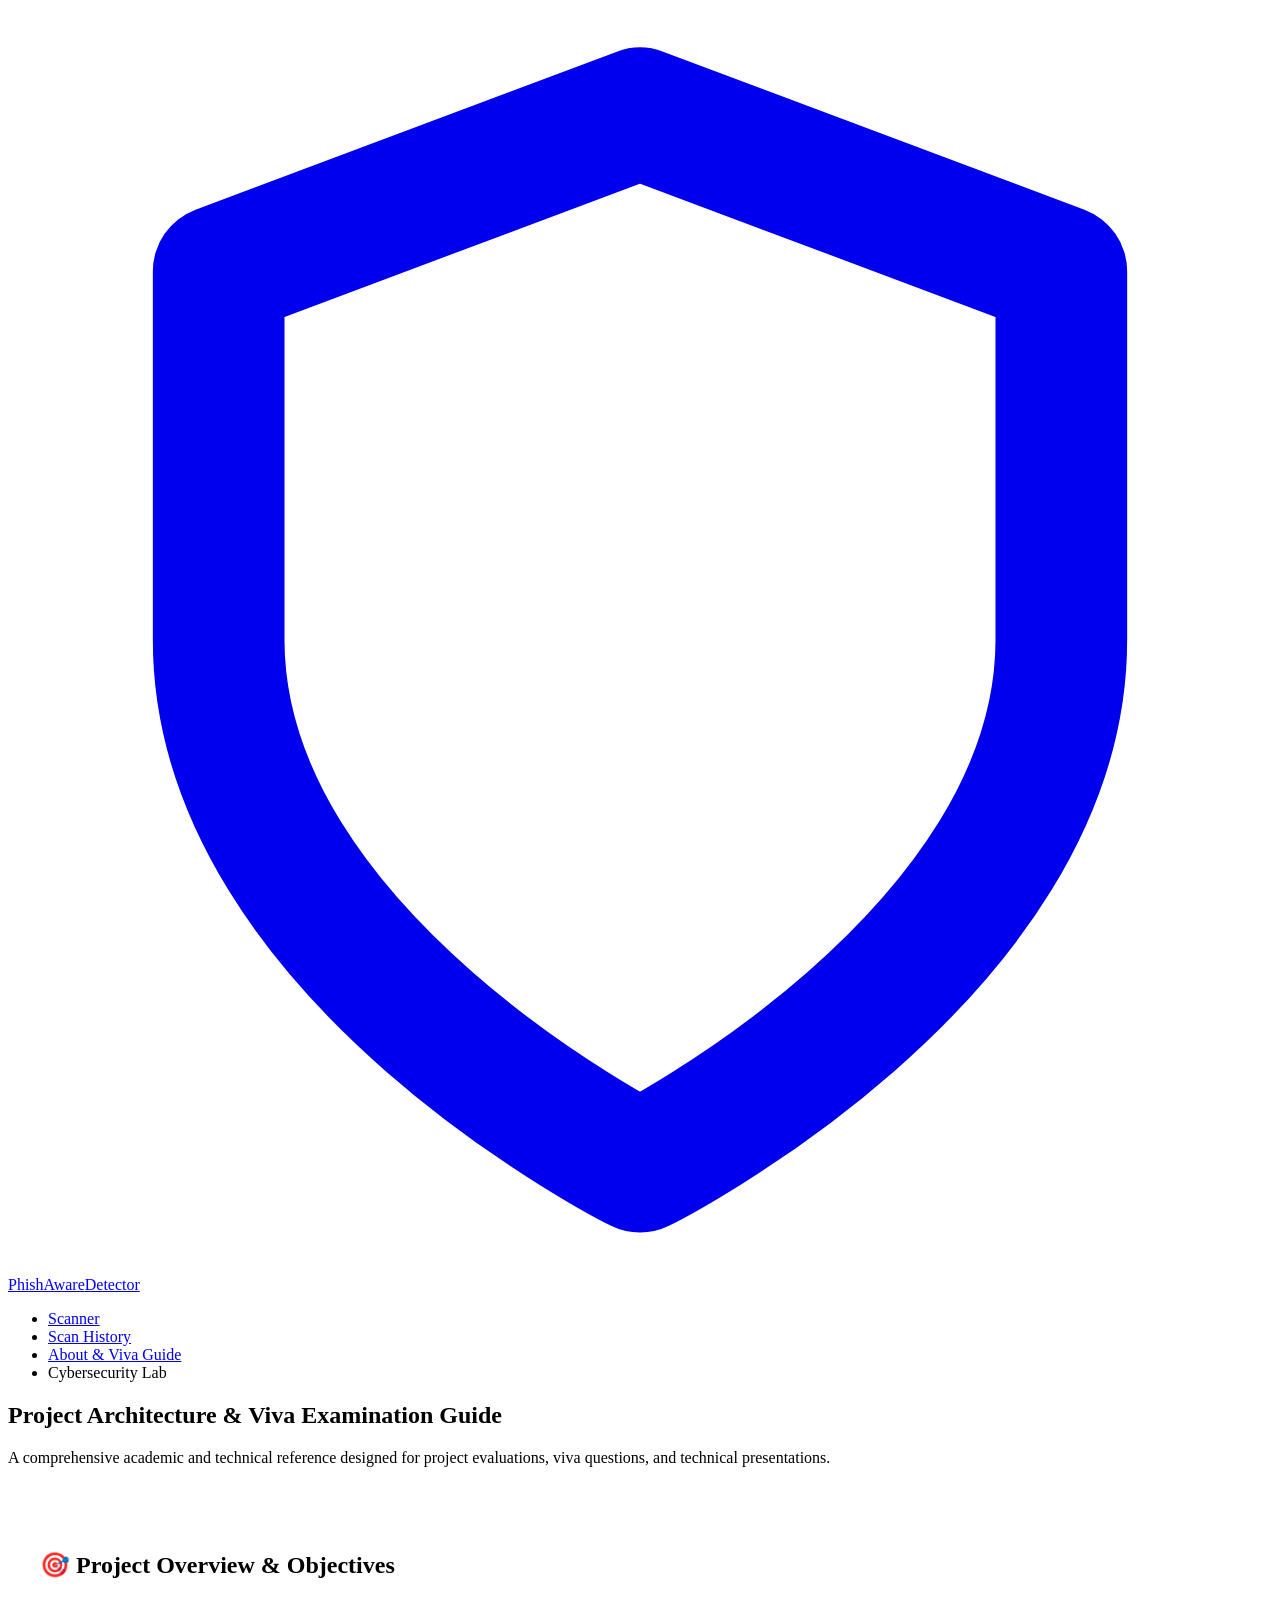
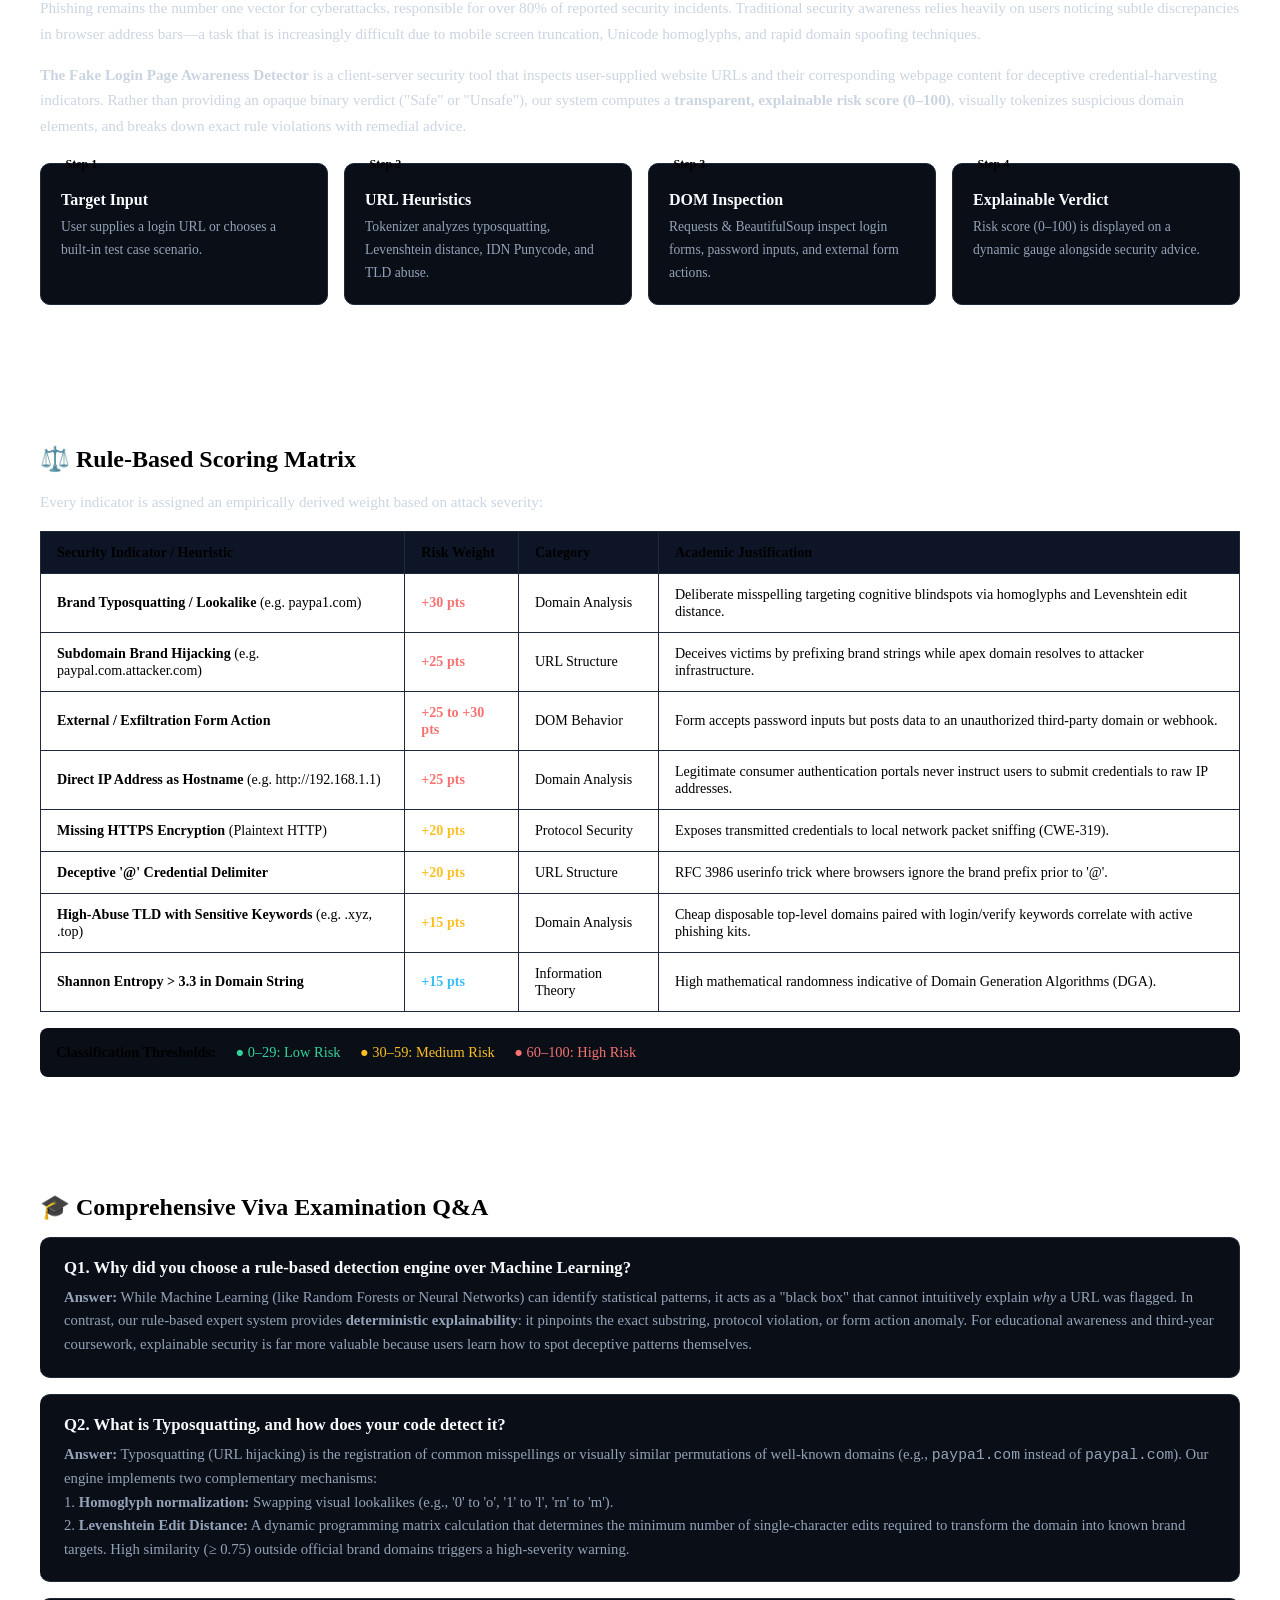
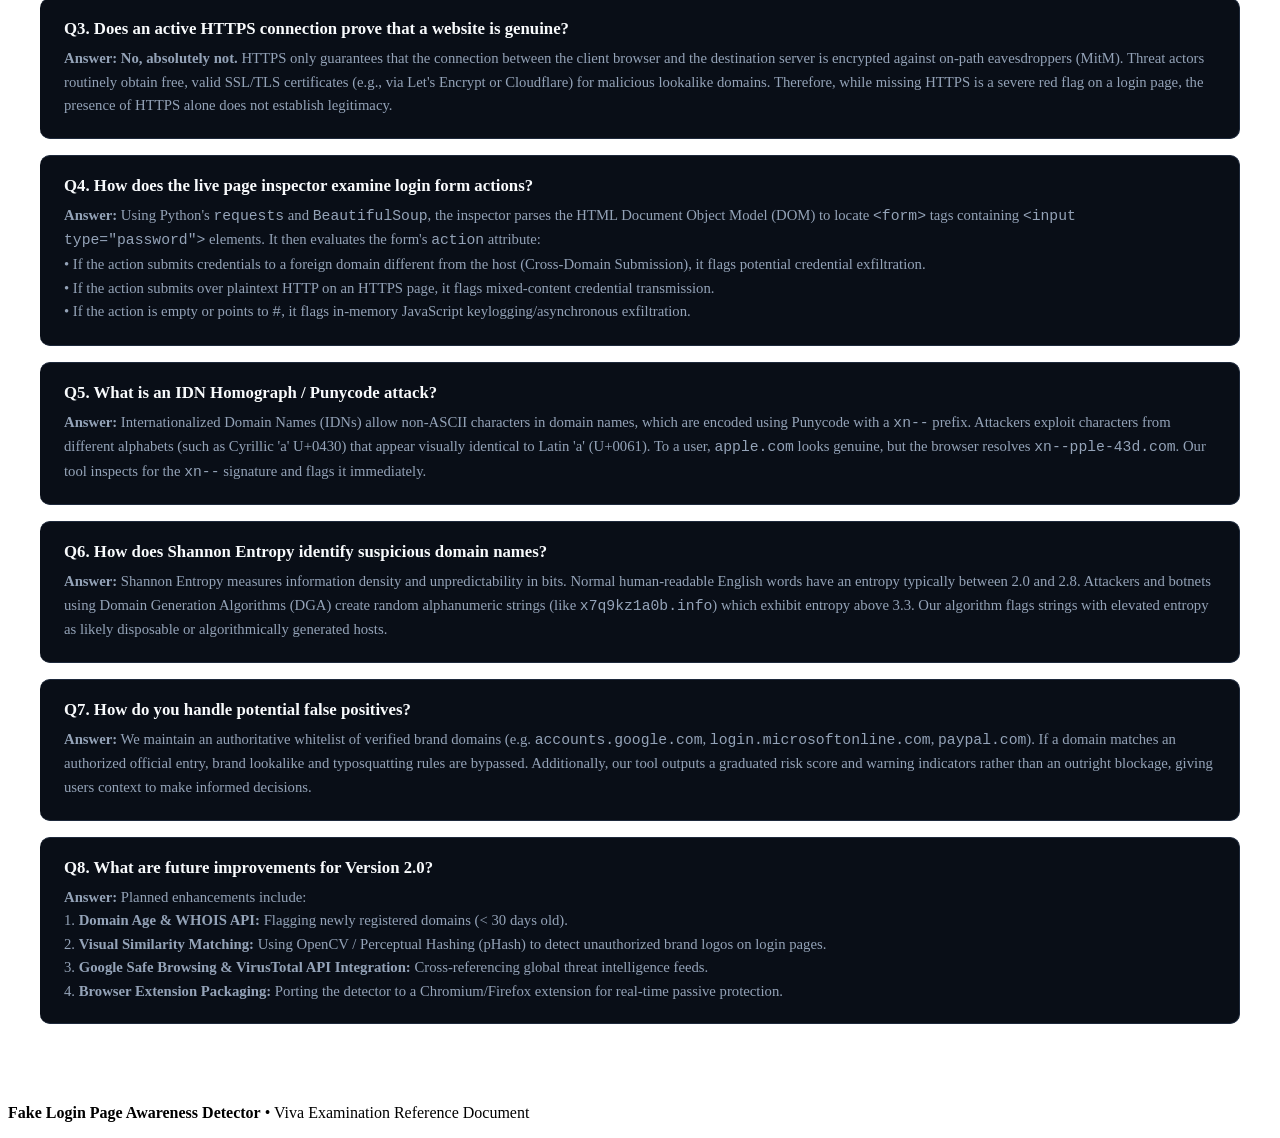
==== templates/about.html @ 3664ea08 "Initial commit: Fake Login Page Awareness Detector full project" ====
<!DOCTYPE html>
<html lang="en">
<head>
    <meta charset="UTF-8">
    <meta name="viewport" content="width=device-width, initial-scale=1.0">
    <title>About &amp; Viva Exam Guide | Fake Login Page Awareness Detector</title>
    <link rel="stylesheet" href="{{ url_for('static', filename='css/style.css') }}">
    <link rel="preconnect" href="https://fonts.googleapis.com">
    <link rel="preconnect" href="https://fonts.gstatic.com" crossorigin>
    <link href="https://fonts.googleapis.com/css2?family=Inter:wght@400;500;600;700;800&family=JetBrains+Mono:wght@400;500;700&display=swap" rel="stylesheet">
    <style>
        .doc-section {
            background: var(--bg-card);
            border: 1px solid var(--border-color);
            border-radius: 14px;
            padding: 2rem;
            margin-bottom: 2rem;
        }
        .doc-section h2 {
            color: var(--cyan);
            font-size: 1.5rem;
            margin-bottom: 1rem;
            display: flex;
            align-items: center;
            gap: 0.5rem;
        }
        .doc-section p, .doc-section li {
            color: #cbd5e1;
            font-size: 0.95rem;
            margin-bottom: 0.75rem;
            line-height: 1.7;
        }
        .flow-step-box {
            display: grid;
            grid-template-columns: repeat(auto-fit, minmax(220px, 1fr));
            gap: 1rem;
            margin: 1.5rem 0;
        }
        .flow-card {
            background: #090e17;
            border: 1px solid #1e293b;
            border-radius: 10px;
            padding: 1.25rem;
            position: relative;
        }
        .flow-card-num {
            position: absolute;
            top: -10px;
            left: 15px;
            background: var(--cyan);
            color: #000;
            font-weight: 800;
            font-size: 0.75rem;
            padding: 0.15rem 0.6rem;
            border-radius: 999px;
        }
        .viva-card {
            background: #090e17;
            border: 1px solid #1e293b;
            border-radius: 10px;
            padding: 1.25rem 1.5rem;
            margin-bottom: 1rem;
            border-left: 3px solid var(--cyan);
        }
        .viva-q {
            font-weight: 700;
            color: #f8fafc;
            font-size: 1.05rem;
            margin-bottom: 0.5rem;
            display: flex;
            align-items: flex-start;
            gap: 0.5rem;
        }
        .viva-a {
            color: #94a3b8;
            font-size: 0.92rem;
            line-height: 1.6;
        }
        .matrix-table {
            width: 100%;
            border-collapse: collapse;
            margin: 1rem 0;
            font-size: 0.88rem;
        }
        .matrix-table th, .matrix-table td {
            padding: 0.75rem 1rem;
            border: 1px solid #1e293b;
            text-align: left;
        }
        .matrix-table th {
            background: #0d1526;
            color: var(--cyan);
            font-weight: 600;
        }
    </style>
</head>
<body>
    <header class="navbar">
        <div class="nav-container">
            <a href="/" class="brand-logo">
                <div class="brand-icon">
                    <svg viewBox="0 0 24 24" fill="none" stroke="currentColor" stroke-width="2.5" stroke-linecap="round" stroke-linejoin="round">
                        <path d="M12 22s8-4 8-10V5l-8-3-8 3v7c0 6 8 10 8 10z"></path>
                    </svg>
                </div>
                <span>PhishAware<span style="color: var(--cyan);">Detector</span></span>
            </a>
            <ul class="nav-links">
                <li><a href="/">Scanner</a></li>
                <li><a href="/history">Scan History</a></li>
                <li><a href="/about" class="active">About &amp; Viva Guide</a></li>
                <li><span class="nav-badge">Cybersecurity Lab</span></li>
            </ul>
        </div>
    </header>

    <main class="container">
        <section class="hero" style="margin-bottom: 2rem;">
            <h1>Project Architecture &amp; Viva Examination Guide</h1>
            <p>A comprehensive academic and technical reference designed for project evaluations, viva questions, and technical presentations.</p>
        </section>

        <!-- Project Overview -->
        <section class="doc-section">
            <h2>🎯 Project Overview &amp; Objectives</h2>
            <p>
                Phishing remains the number one vector for cyberattacks, responsible for over 80% of reported security incidents. Traditional security awareness relies heavily on users noticing subtle discrepancies in browser address bars—a task that is increasingly difficult due to mobile screen truncation, Unicode homoglyphs, and rapid domain spoofing techniques.
            </p>
            <p>
                <strong>The Fake Login Page Awareness Detector</strong> is a client-server security tool that inspects user-supplied website URLs and their corresponding webpage content for deceptive credential-harvesting indicators. Rather than providing an opaque binary verdict ("Safe" or "Unsafe"), our system computes a <strong>transparent, explainable risk score (0–100)</strong>, visually tokenizes suspicious domain elements, and breaks down exact rule violations with remedial advice.
            </p>

            <div class="flow-step-box">
                <div class="flow-card">
                    <div class="flow-card-num">Step 1</div>
                    <h4 style="color:#f8fafc; margin-top:0.4rem; margin-bottom:0.4rem;">Target Input</h4>
                    <p style="font-size:0.85rem; margin:0; color:#94a3b8;">User supplies a login URL or chooses a built-in test case scenario.</p>
                </div>
                <div class="flow-card">
                    <div class="flow-card-num">Step 2</div>
                    <h4 style="color:#f8fafc; margin-top:0.4rem; margin-bottom:0.4rem;">URL Heuristics</h4>
                    <p style="font-size:0.85rem; margin:0; color:#94a3b8;">Tokenizer analyzes typosquatting, Levenshtein distance, IDN Punycode, and TLD abuse.</p>
                </div>
                <div class="flow-card">
                    <div class="flow-card-num">Step 3</div>
                    <h4 style="color:#f8fafc; margin-top:0.4rem; margin-bottom:0.4rem;">DOM Inspection</h4>
                    <p style="font-size:0.85rem; margin:0; color:#94a3b8;">Requests &amp; BeautifulSoup inspect login forms, password inputs, and external form actions.</p>
                </div>
                <div class="flow-card">
                    <div class="flow-card-num">Step 4</div>
                    <h4 style="color:#f8fafc; margin-top:0.4rem; margin-bottom:0.4rem;">Explainable Verdict</h4>
                    <p style="font-size:0.85rem; margin:0; color:#94a3b8;">Risk score (0–100) is displayed on a dynamic gauge alongside security advice.</p>
                </div>
            </div>
        </section>

        <!-- Scoring System -->
        <section class="doc-section">
            <h2>⚖️ Rule-Based Scoring Matrix</h2>
            <p>Every indicator is assigned an empirically derived weight based on attack severity:</p>
            <table class="matrix-table">
                <thead>
                    <tr>
                        <th>Security Indicator / Heuristic</th>
                        <th>Risk Weight</th>
                        <th>Category</th>
                        <th>Academic Justification</th>
                    </tr>
                </thead>
                <tbody>
                    <tr>
                        <td><strong>Brand Typosquatting / Lookalike</strong> (e.g. paypa1.com)</td>
                        <td style="color: #f87171; font-weight: bold;">+30 pts</td>
                        <td>Domain Analysis</td>
                        <td>Deliberate misspelling targeting cognitive blindspots via homoglyphs and Levenshtein edit distance.</td>
                    </tr>
                    <tr>
                        <td><strong>Subdomain Brand Hijacking</strong> (e.g. paypal.com.attacker.com)</td>
                        <td style="color: #f87171; font-weight: bold;">+25 pts</td>
                        <td>URL Structure</td>
                        <td>Deceives victims by prefixing brand strings while apex domain resolves to attacker infrastructure.</td>
                    </tr>
                    <tr>
                        <td><strong>External / Exfiltration Form Action</strong></td>
                        <td style="color: #f87171; font-weight: bold;">+25 to +30 pts</td>
                        <td>DOM Behavior</td>
                        <td>Form accepts password inputs but posts data to an unauthorized third-party domain or webhook.</td>
                    </tr>
                    <tr>
                        <td><strong>Direct IP Address as Hostname</strong> (e.g. http://192.168.1.1)</td>
                        <td style="color: #f87171; font-weight: bold;">+25 pts</td>
                        <td>Domain Analysis</td>
                        <td>Legitimate consumer authentication portals never instruct users to submit credentials to raw IP addresses.</td>
                    </tr>
                    <tr>
                        <td><strong>Missing HTTPS Encryption</strong> (Plaintext HTTP)</td>
                        <td style="color: #fbbf24; font-weight: bold;">+20 pts</td>
                        <td>Protocol Security</td>
                        <td>Exposes transmitted credentials to local network packet sniffing (CWE-319).</td>
                    </tr>
                    <tr>
                        <td><strong>Deceptive '@' Credential Delimiter</strong></td>
                        <td style="color: #fbbf24; font-weight: bold;">+20 pts</td>
                        <td>URL Structure</td>
                        <td>RFC 3986 userinfo trick where browsers ignore the brand prefix prior to '@'.</td>
                    </tr>
                    <tr>
                        <td><strong>High-Abuse TLD with Sensitive Keywords</strong> (e.g. .xyz, .top)</td>
                        <td style="color: #fbbf24; font-weight: bold;">+15 pts</td>
                        <td>Domain Analysis</td>
                        <td>Cheap disposable top-level domains paired with login/verify keywords correlate with active phishing kits.</td>
                    </tr>
                    <tr>
                        <td><strong>Shannon Entropy &gt; 3.3 in Domain String</strong></td>
                        <td style="color: #38bdf8; font-weight: bold;">+15 pts</td>
                        <td>Information Theory</td>
                        <td>High mathematical randomness indicative of Domain Generation Algorithms (DGA).</td>
                    </tr>
                </tbody>
            </table>
            <div style="background: #090e17; padding: 1rem; border-radius: 8px; margin-top: 1rem; font-size: 0.9rem;">
                <strong>Classification Thresholds:</strong>
                <span style="color: #34d399; margin-left: 1rem;">● 0–29: Low Risk</span>
                <span style="color: #fbbf24; margin-left: 1rem;">● 30–59: Medium Risk</span>
                <span style="color: #f87171; margin-left: 1rem;">● 60–100: High Risk</span>
            </div>
        </section>

        <!-- Viva Questions & Answers -->
        <section class="doc-section">
            <h2>🎓 Comprehensive Viva Examination Q&amp;A</h2>
            
            <div class="viva-card">
                <div class="viva-q">Q1. Why did you choose a rule-based detection engine over Machine Learning?</div>
                <div class="viva-a">
                    <strong>Answer:</strong> While Machine Learning (like Random Forests or Neural Networks) can identify statistical patterns, it acts as a "black box" that cannot intuitively explain <em>why</em> a URL was flagged. In contrast, our rule-based expert system provides <strong>deterministic explainability</strong>: it pinpoints the exact substring, protocol violation, or form action anomaly. For educational awareness and third-year coursework, explainable security is far more valuable because users learn how to spot deceptive patterns themselves.
                </div>
            </div>

            <div class="viva-card">
                <div class="viva-q">Q2. What is Typosquatting, and how does your code detect it?</div>
                <div class="viva-a">
                    <strong>Answer:</strong> Typosquatting (URL hijacking) is the registration of common misspellings or visually similar permutations of well-known domains (e.g., <code>paypa1.com</code> instead of <code>paypal.com</code>). Our engine implements two complementary mechanisms:
                    <br>1. <strong>Homoglyph normalization:</strong> Swapping visual lookalikes (e.g., '0' to 'o', '1' to 'l', 'rn' to 'm').
                    <br>2. <strong>Levenshtein Edit Distance:</strong> A dynamic programming matrix calculation that determines the minimum number of single-character edits required to transform the domain into known brand targets. High similarity (≥ 0.75) outside official brand domains triggers a high-severity warning.
                </div>
            </div>

            <div class="viva-card">
                <div class="viva-q">Q3. Does an active HTTPS connection prove that a website is genuine?</div>
                <div class="viva-a">
                    <strong>Answer:</strong> <strong>No, absolutely not.</strong> HTTPS only guarantees that the connection between the client browser and the destination server is encrypted against on-path eavesdroppers (MitM). Threat actors routinely obtain free, valid SSL/TLS certificates (e.g., via Let's Encrypt or Cloudflare) for malicious lookalike domains. Therefore, while missing HTTPS is a severe red flag on a login page, the presence of HTTPS alone does not establish legitimacy.
                </div>
            </div>

            <div class="viva-card">
                <div class="viva-q">Q4. How does the live page inspector examine login form actions?</div>
                <div class="viva-a">
                    <strong>Answer:</strong> Using Python's <code>requests</code> and <code>BeautifulSoup</code>, the inspector parses the HTML Document Object Model (DOM) to locate <code>&lt;form&gt;</code> tags containing <code>&lt;input type="password"&gt;</code> elements. It then evaluates the form's <code>action</code> attribute:
                    <br>• If the action submits credentials to a foreign domain different from the host (Cross-Domain Submission), it flags potential credential exfiltration.
                    <br>• If the action submits over plaintext HTTP on an HTTPS page, it flags mixed-content credential transmission.
                    <br>• If the action is empty or points to <code>#</code>, it flags in-memory JavaScript keylogging/asynchronous exfiltration.
                </div>
            </div>

            <div class="viva-card">
                <div class="viva-q">Q5. What is an IDN Homograph / Punycode attack?</div>
                <div class="viva-a">
                    <strong>Answer:</strong> Internationalized Domain Names (IDNs) allow non-ASCII characters in domain names, which are encoded using Punycode with a <code>xn--</code> prefix. Attackers exploit characters from different alphabets (such as Cyrillic 'а' U+0430) that appear visually identical to Latin 'a' (U+0061). To a user, <code>apple.com</code> looks genuine, but the browser resolves <code>xn--pple-43d.com</code>. Our tool inspects for the <code>xn--</code> signature and flags it immediately.
                </div>
            </div>

            <div class="viva-card">
                <div class="viva-q">Q6. How does Shannon Entropy identify suspicious domain names?</div>
                <div class="viva-a">
                    <strong>Answer:</strong> Shannon Entropy measures information density and unpredictability in bits. Normal human-readable English words have an entropy typically between 2.0 and 2.8. Attackers and botnets using Domain Generation Algorithms (DGA) create random alphanumeric strings (like <code>x7q9kz1a0b.info</code>) which exhibit entropy above 3.3. Our algorithm flags strings with elevated entropy as likely disposable or algorithmically generated hosts.
                </div>
            </div>

            <div class="viva-card">
                <div class="viva-q">Q7. How do you handle potential false positives?</div>
                <div class="viva-a">
                    <strong>Answer:</strong> We maintain an authoritative whitelist of verified brand domains (e.g. <code>accounts.google.com</code>, <code>login.microsoftonline.com</code>, <code>paypal.com</code>). If a domain matches an authorized official entry, brand lookalike and typosquatting rules are bypassed. Additionally, our tool outputs a graduated risk score and warning indicators rather than an outright blockage, giving users context to make informed decisions.
                </div>
            </div>

            <div class="viva-card">
                <div class="viva-q">Q8. What are future improvements for Version 2.0?</div>
                <div class="viva-a">
                    <strong>Answer:</strong> Planned enhancements include:
                    <br>1. <strong>Domain Age &amp; WHOIS API:</strong> Flagging newly registered domains (&lt; 30 days old).
                    <br>2. <strong>Visual Similarity Matching:</strong> Using OpenCV / Perceptual Hashing (pHash) to detect unauthorized brand logos on login pages.
                    <br>3. <strong>Google Safe Browsing &amp; VirusTotal API Integration:</strong> Cross-referencing global threat intelligence feeds.
                    <br>4. <strong>Browser Extension Packaging:</strong> Porting the detector to a Chromium/Firefox extension for real-time passive protection.
                </div>
            </div>
        </section>
    </main>

    <footer>
        <p><strong>Fake Login Page Awareness Detector</strong> &bull; Viva Examination Reference Document</p>
    </footer>
</body>
</html>
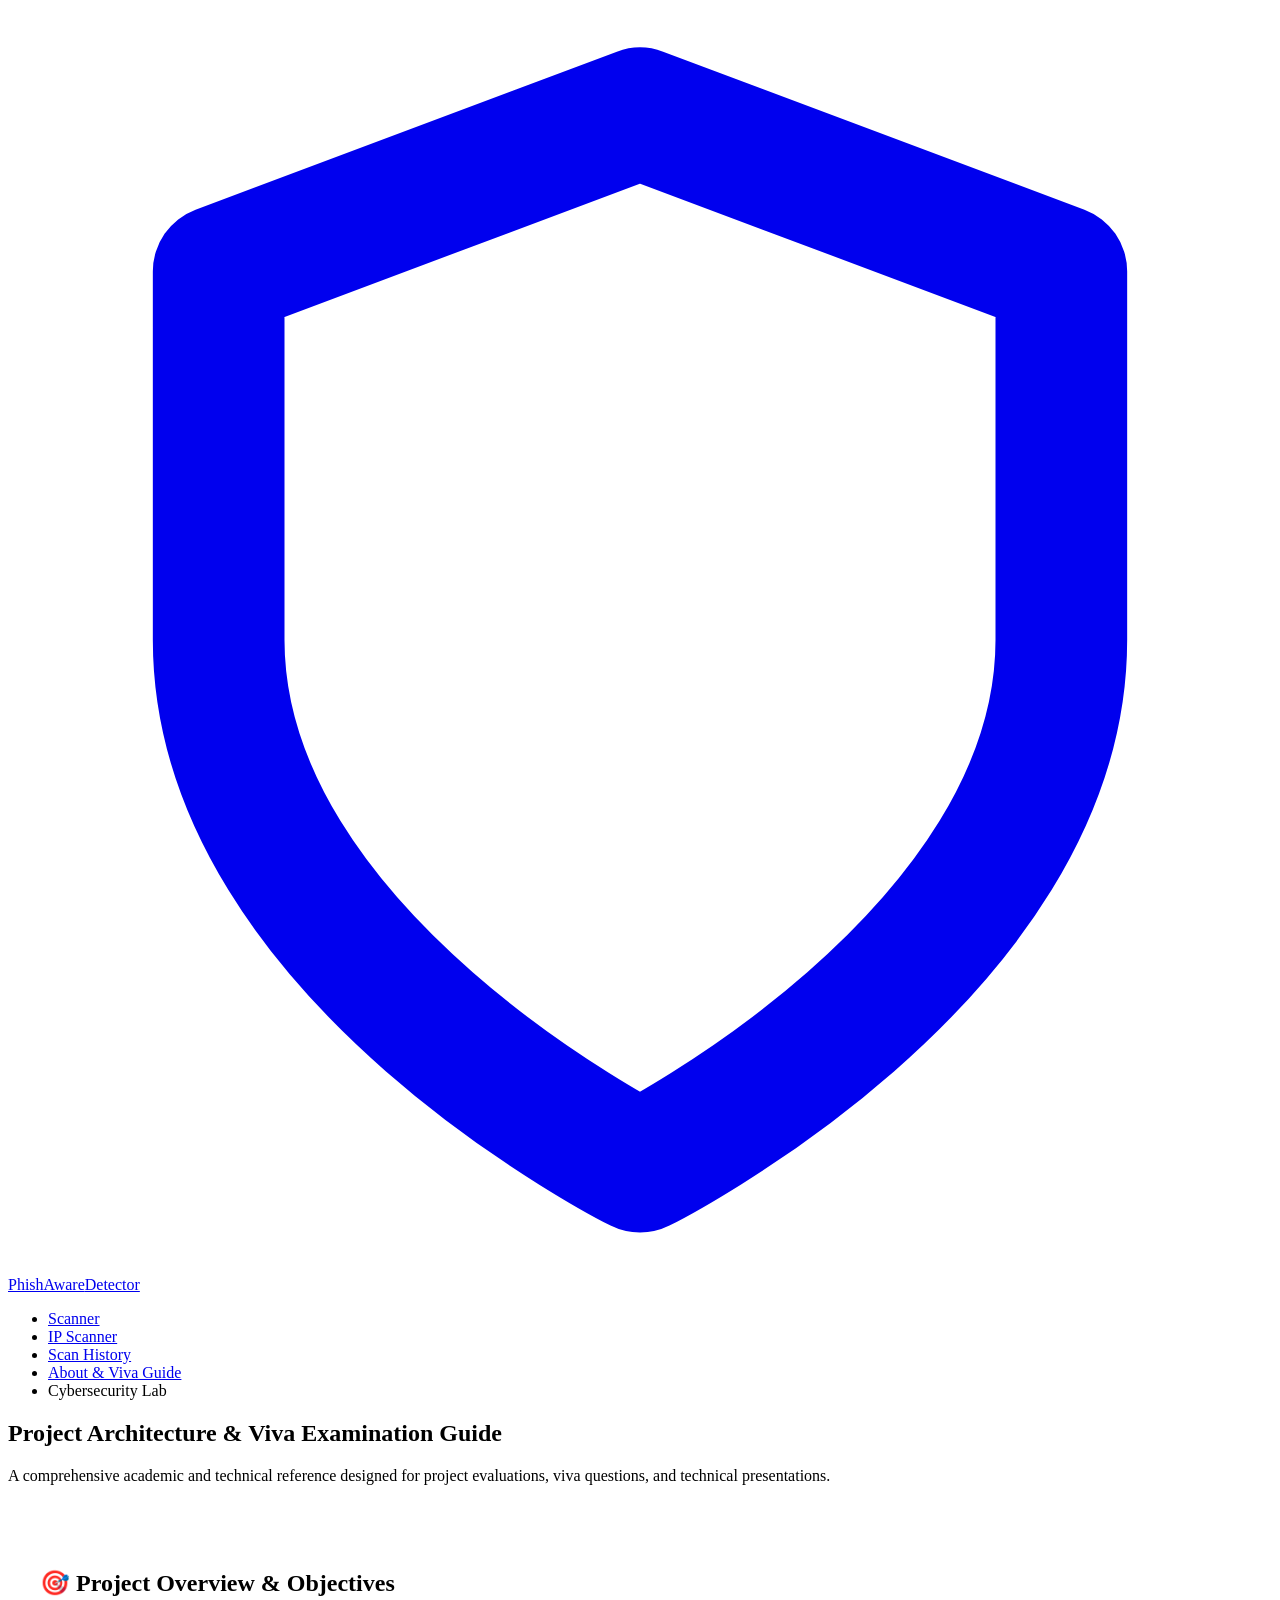
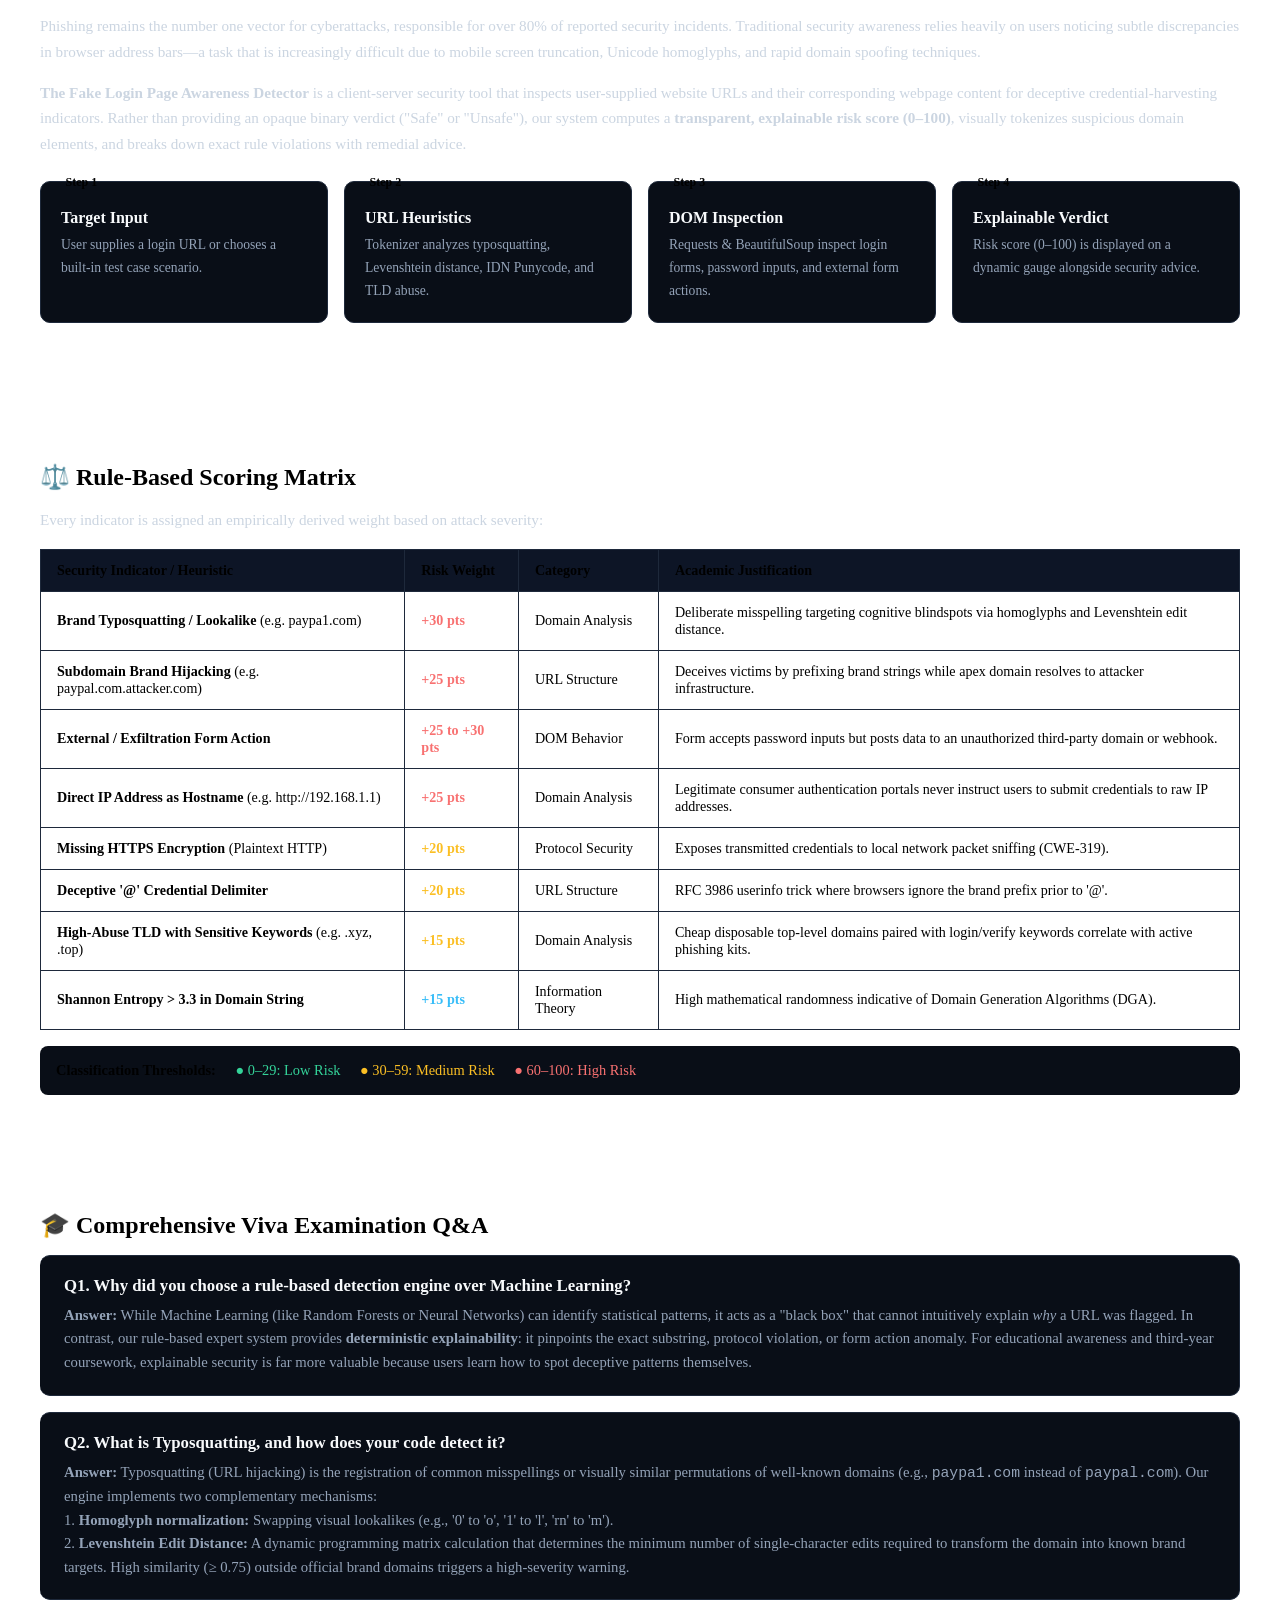
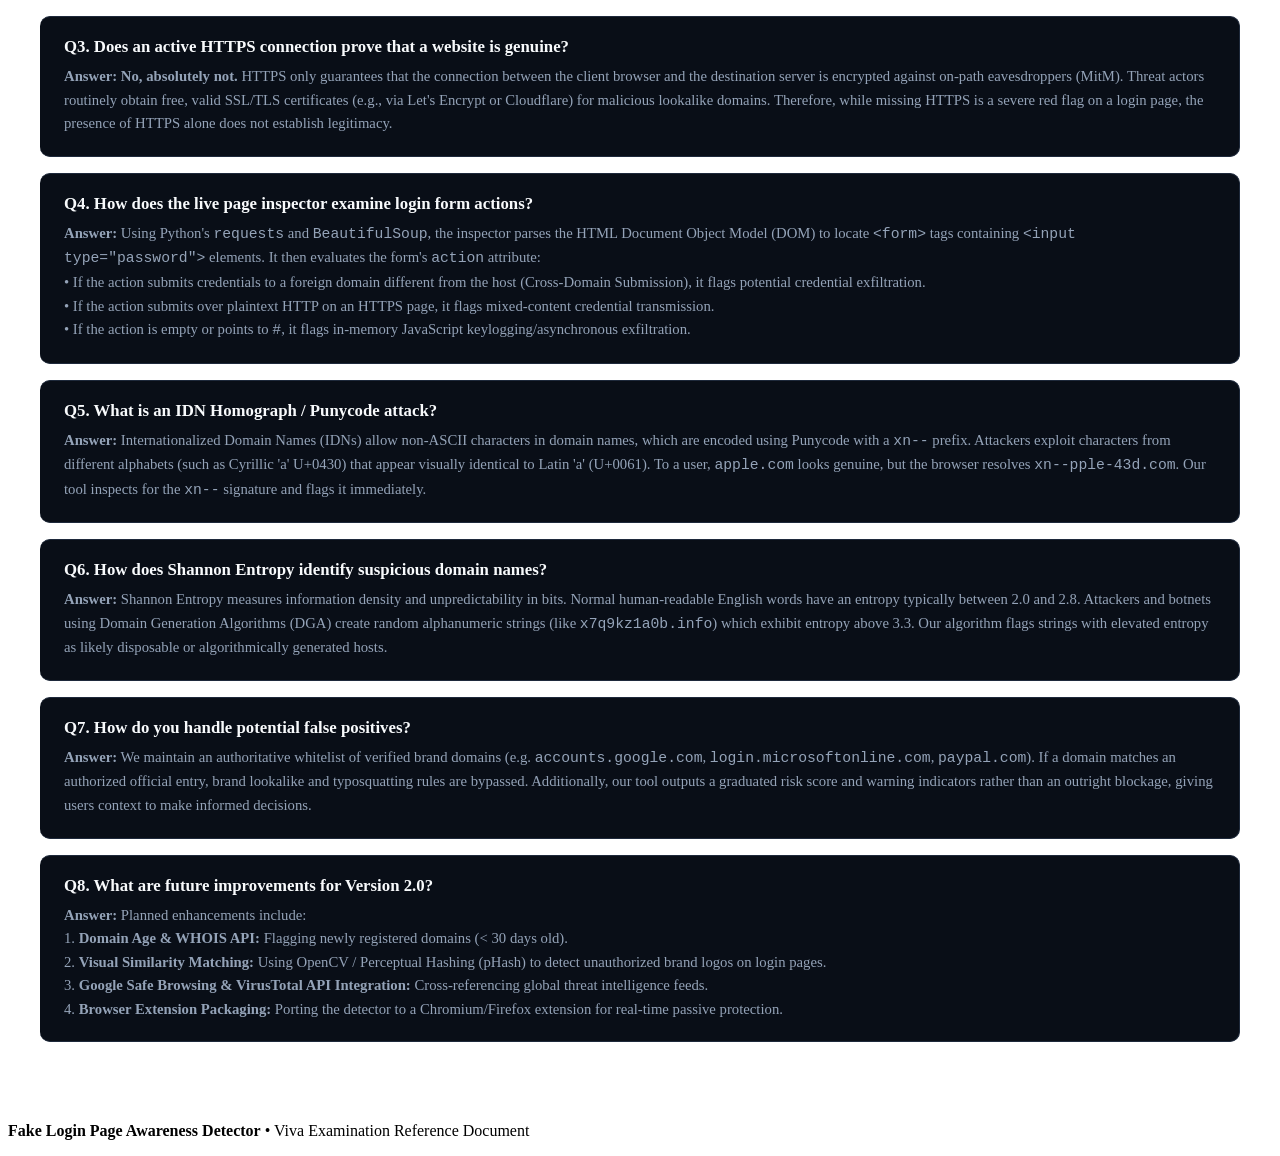
==== commit ec290ce3: "Add IP & Host Reconnaissance Scanner with geolocation, ASN lookup, port probing, and SSL auditing" ====
--- a/templates/about.html
+++ b/templates/about.html
@@ -107,6 +107,7 @@
             </a>
             <ul class="nav-links">
                 <li><a href="/">Scanner</a></li>
+                <li><a href="/ip-scanner">IP Scanner</a></li>
                 <li><a href="/history">Scan History</a></li>
                 <li><a href="/about" class="active">About &amp; Viva Guide</a></li>
                 <li><span class="nav-badge">Cybersecurity Lab</span></li>
